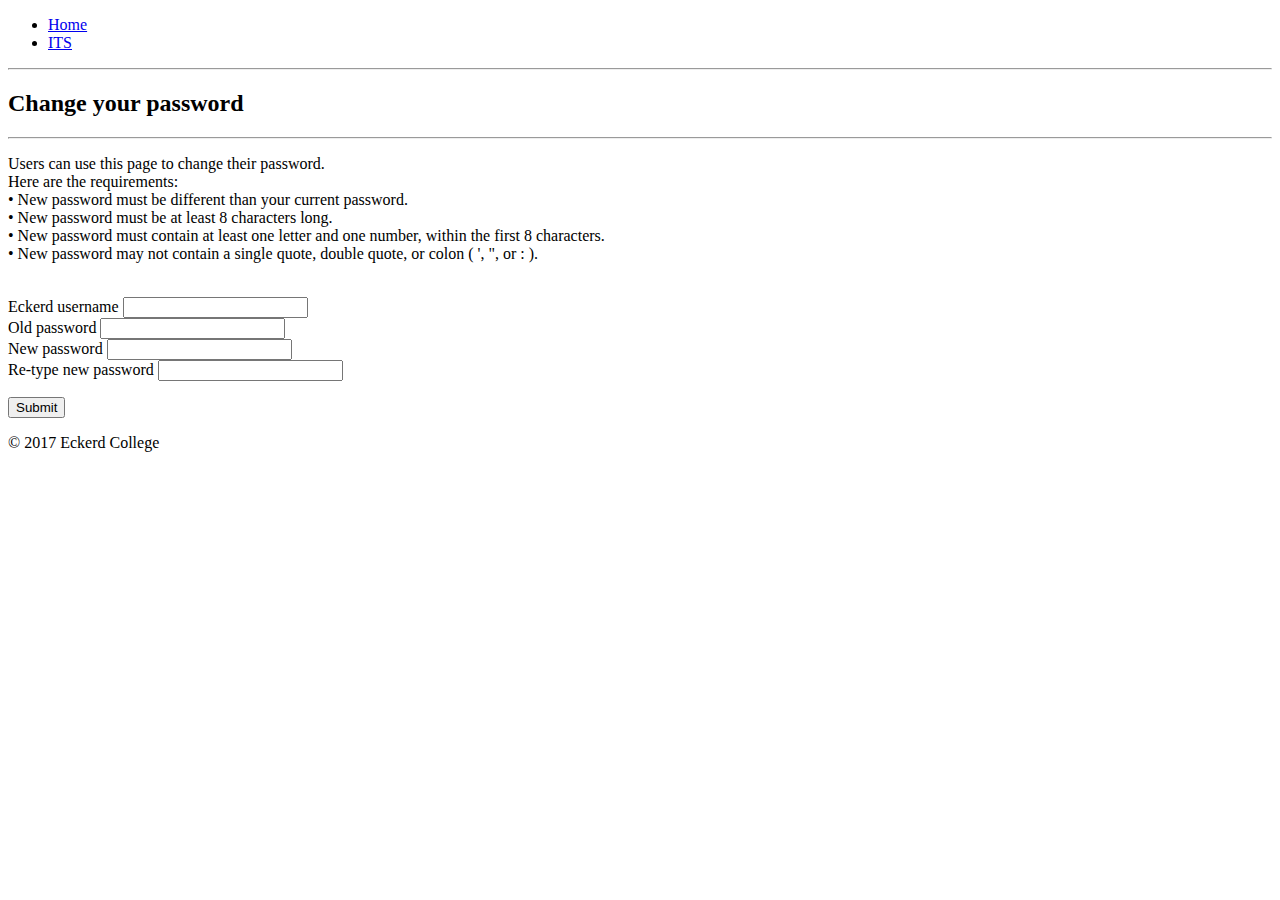
==== src/main/resources/pages/changepw.html @ 3165af80 "Added status code handling to front end for changepw" ====
<!DOCTYPE html>
<html lang="en">

<head>
    <meta charset="utf-8">
    <meta name="viewport" content="width=device-width, initial-scale=1.0">
    <meta name="description" content="">
    <meta name="author" content="">

    <title>Change Password</title>

    <!-- Bootstrap core CSS -->
    <link href="../static/css/bootstrap.css" rel="stylesheet">

    <!-- front end CSS -->
    <link href="../static/css/changepass.css" rel="stylesheet">
</head>

<body>



<nav class="navbar navbar-default" role="navigation">
    <div class="container">
   


        <div class="collapse navbar-collapse navbar-ex1-collapse">
            <ul class="nav navbar-nav">
                <li><a href="https://www.eckerd.edu/">Home</a>
                </li>
                <li><a href="http://its.eckerd.edu">ITS</a>
                </li>

            </ul>
        </div>
        <!-- /.navbar-collapse -->
    </div>
    <!-- /.container -->
</nav>

<div class="container">

    <div class="row">

        <div class="box">
            <div class="col-lg-12">
                <hr>
                <h2 class="intro-text text-center">Change your <strong>password</strong>
                </h2>
                <hr>
                <p>Users can use this page to change their password. <br> Here are the requirements:
                <br> • New password must be different than your current password.
<br> • New password must be at least 8 characters long.
<br> • New password must contain at least one letter and one number, within the first 8 characters.
<br> • New password may not contain a single quote, double quote, or colon ( ', ", or : ). <br><br>
</p>
                <form id="change" method="post" name="theform"">
                    <div class="row">
                     <div class="form-group col-lg-4">
                            <label>Eckerd username</label>
                            <input type="text" class="form-control" name="username" id="username" required> <br>
                            <label>Old password</label>
                            <input type="password" class="form-control" name="oldpassword" id="oldpassword" required> <br>
                        </div>
                        
                        <div class="form-group col-lg-4">
                           <label>New password</label>
                            <input type="password" class="form-control" name="newpassword1" id="newpassword1" required> <br>
                                <label>Re-type new password</label>
                            <input type="password" class="form-control" name="newpassword2" id="newpassword2" required>
                            <p id="validate"></p>
                            <p id="length"></p>
                            <p id="strength"></p>
                        </div>
                        

                        <div class="clearfix"></div>
                      
                        <div class="form-group col-lg-12">
                            <input type="hidden" name="status" value="submitted">
                            <button type="submit" class="btn btn-default">Submit</button>
                        </div>
                        <div id="goodresult"></div>
                        <div id="badresult"></div>
                        
                    </div>
                </form>
            </div>
        </div>
    </div>

</div>
<!-- /.container -->

<footer>
    <div class="container">
        <div class="row">
            <div class="col-lg-12 text-center">
                <p>&copy; 2017 Eckerd College</p>
            </div>
        </div>
    </div>
</footer>


<!-- JavaScript -->
<!-- <script src="http://ajax.googleapis.com/ajax/libs/jquery/1.7/jquery.js"></script>  -->
<!-- <script src="http://malsup.github.com/jquery.form.js"></script>  -->
<script src="https://ajax.googleapis.com/ajax/libs/jquery/1.11.2/jquery.min.js"></script>
<script>
$(document).ready(function() {
  $("#newpassword2").keyup(validate);
  $("#newpassword1").keyup(validate);
  $("#newpassword2").keyup(strengthCheck);
//   $("#newpassword1").keyup(strengthCheck)
  $("#newpassword2").keyup(lengthCheck);
//   $("#newpassword1").keyup(lengthCheck);
});

var l;
var s;

 function Replace(id,content) { 
                var container = document.getElementById(id);
                container.innerHTML = content;
        					    }

function validate() {
  var password1 = $("#newpassword1").val();
  var password2 = $("#newpassword2").val();
 
    if(password1 == password2) {
       $("#validate").text("Passwords match");        
  							  }
  else if(password1==null || password1=="",password2==null || password2=="") {
    	$("#validate").text(""); 
    }
    else {
        $("#validate").text("Passwords don't match");  
           
   		 }
    
					}

function lengthCheck() {
  var password1 = $("#newpassword1").val();
  var password2 = $("#newpassword2").val();
  var firstEight1 = password1.slice(0,8);
  var firstEight2 = password2.slice(0,8);
 
    if(password1.length < 8 || password2.length < 8) {
       $("#length").text("Password is not long enough");    
       l = false;    
    }
    else { $("#length").text("Length requirements met");  l = true;}
    }

function strengthCheck() {
  var password1 = $("#newpassword1").val();
  var password2 = $("#newpassword2").val();
//   var letters = /^[A-Za-z]+$/;
 //  var numbers = new RegExp('^[0-9]+$');
//   var letterNumber = /^[0-9a-zA-Z]+$/; 
  var firstEight1 = password1.slice(0,8);
  var firstEight2 = password2.slice(0,8);
 
 	if (firstEight1.search(/\d/) == -1 || firstEight2.search(/\d/) == -1) {

       $("#strength").text("Strength requirements not met");      
       	s = false;  
    }

// 	if(!firstEight1.match(letters) || !firstEight2.match(letters)) {
	else if (firstEight1.search(/[a-zA-Z]/) == -1 || firstEight2.search(/[a-zA-Z]/) == -1) {
       $("#strength").text("Strength requirements not met");      
       	s = false;    
    }
    
    else if (password1.indexOf('\'') > -1 || password2.indexOf('\'') > -1) {
     $("#strength").text("Strength requirements not met");    
     s = false;  
     }
     
     else if (password1.indexOf('\:') > -1 || password2.indexOf('\:') > -1) {
     $("#strength").text("Strength requirements not met");    
     s = false;  
     }
     
     else if (password1.indexOf('\"') > -1 || password2.indexOf('\"') > -1) {
     $("#strength").text("Strength requirements not met");  
     s = false;    
     }

    else {
        $("#strength").text("Strength requirements met");  
        s = true;
           
    }
    
    //   else if(password1==null || password1=="",password2==null || password2=="") {
//     	$("#validate").text(""); 
//     }
    
}

$('#change').submit(function(e) {
e.preventDefault();
  var username = $('input#username').val();
  var oldpass = $("#oldpassword").val();
  var newpass1 = $("#newpassword1").val();
  var newpass2 = $("#newpassword2").val();
  var passed;
  
  if (username.indexOf('@') > -1)
{
	 Replace('goodresult', '')
  Replace('badresult', 'Please use your Eckerd username, not your e-mail address.')
  passed = false;
 
}

  if (l == false)
{
	 Replace('goodresult', '')
  Replace('badresult', 'Password is not long enough.  Please use a longer password.')
  passed = false;
 
}

  if (s == false)
{
	 Replace('goodresult', '')
  Replace('badresult', 'Password is not strong enough.  Please use a strong password that adheres to the page\'s guidelines.')
  passed = false;
 
}
  
   if (newpass1 != newpass2) {
   Replace('goodresult', '')
//    Replace('badresult', x.substr(x.lastIndexOf('/') + 1))
   Replace('badresult', 'New passwords don\'t match; please make sure they match before continuing.')
     document.getElementById("newpassword1").style.borderColor = "#E34234";
        document.getElementById("newpassword2").style.borderColor = "#E34234";
        passed = false;
     					    }
   
   
   
   else if(newpass1 == newpass2 && passed !== false) {
	console.log(username);
	var json = JSON.stringify({username : username,
								oldPass: oldpass,  
								newPass: newpass2
							});
								
     jQuery.ajax(
     	{
     	  cache: false,
          url: document.URL,
          type: 'POST',
          data: json, 
          contentType: 'application/json; charset=utf-8',
           dataType: 'json',
          	statusCode: {
    							400: function() {
     								 Replace('goodresult', '')
                   					 Replace('badresult', 'Bad username/password combination.  Please check your information and try again.');
   												 },
   	 							500: function() {
     								 Replace('goodresult', '')
                   					 Replace('badresult', 'There was an internal server error.  Please try again later.');
   											     },
  
                				200: function(data) {

                    				$( '#change' ).each(function(){
  									  this.reset();
                   				        Replace('badresult', '');
      								  document.getElementById("newpassword1").style.borderColor = "#000000";
   								     document.getElementById("newpassword2").style.borderColor = "#000000";
   									Replace('goodresult', 'Your password has successfully been reset!');
                													})
              										  }
       					 }
    });	
 													} 
}); 




</script>


<script src="../static/js/bootstrap.js"></script>

</body>

</html>
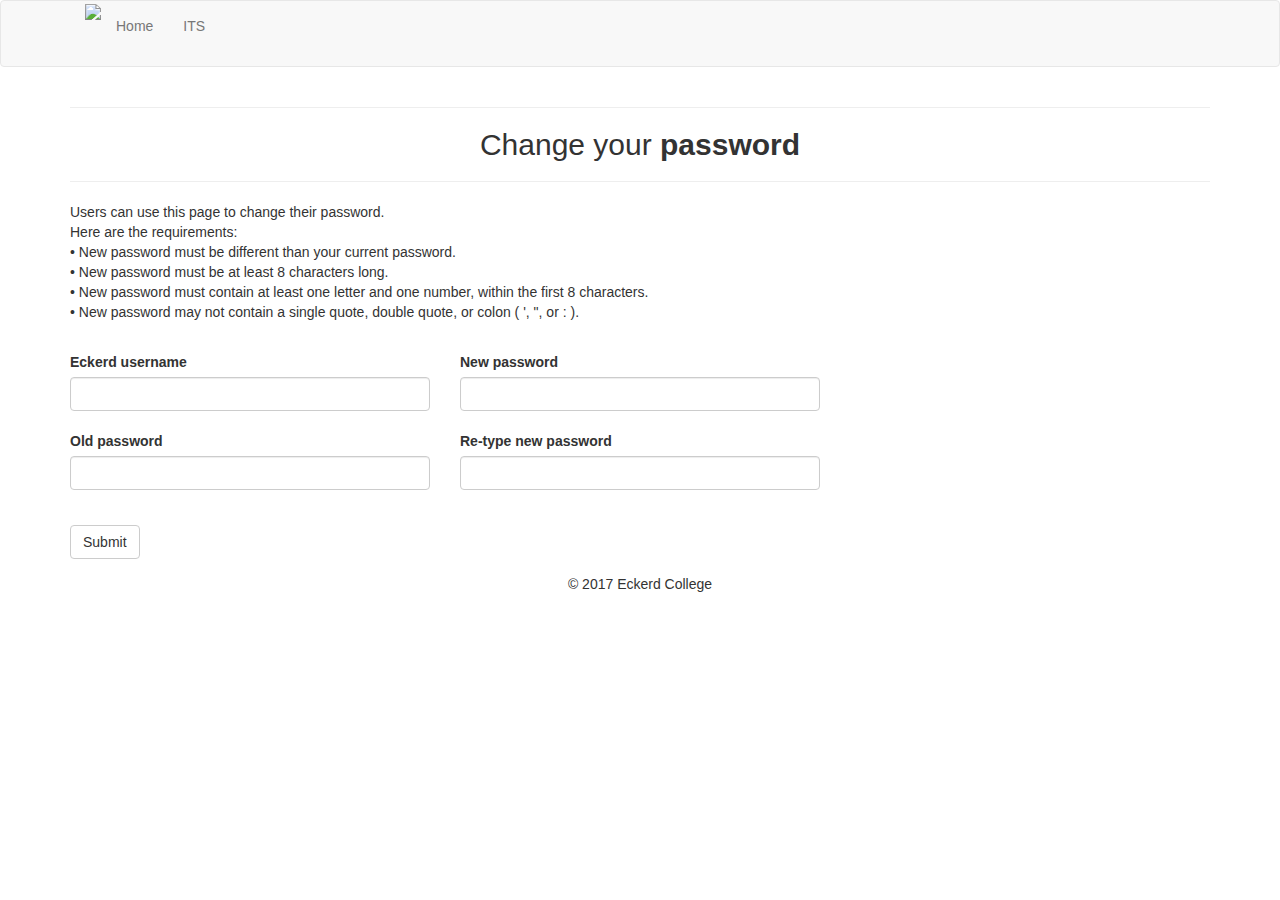
==== commit 64278123: "Merge pull request #28 from djkcel/stylings" ====
--- a/src/main/resources/pages/changepw.html
+++ b/src/main/resources/pages/changepw.html
@@ -25,8 +25,9 @@
    
 
 
-        <div class="collapse navbar-collapse navbar-ex1-collapse">
+        <div class="collapse navbar-collapse navbar-ex1-collapse" style="padding-bottom:15px;">
             <ul class="nav navbar-nav">
+                <li><img src="../static/img/eckerd_logo-noBG.png"></li>
                 <li><a href="https://www.eckerd.edu/">Home</a>
                 </li>
                 <li><a href="http://its.eckerd.edu">ITS</a>
@@ -244,7 +245,14 @@
         document.getElementById("newpassword2").style.borderColor = "#E34234";
         passed = false;
      					    }
-   
+     					    
+      if (newpass1 == oldpass || newpass2 == oldpass) {
+   Replace('goodresult', '')
+   Replace('badresult', 'Your new password must be different from your old password.')
+     document.getElementById("newpassword1").style.borderColor = "#E34234";
+        document.getElementById("newpassword2").style.borderColor = "#E34234";
+        passed = false;
+     					    }
    
    
    else if(newpass1 == newpass2 && passed !== false) {
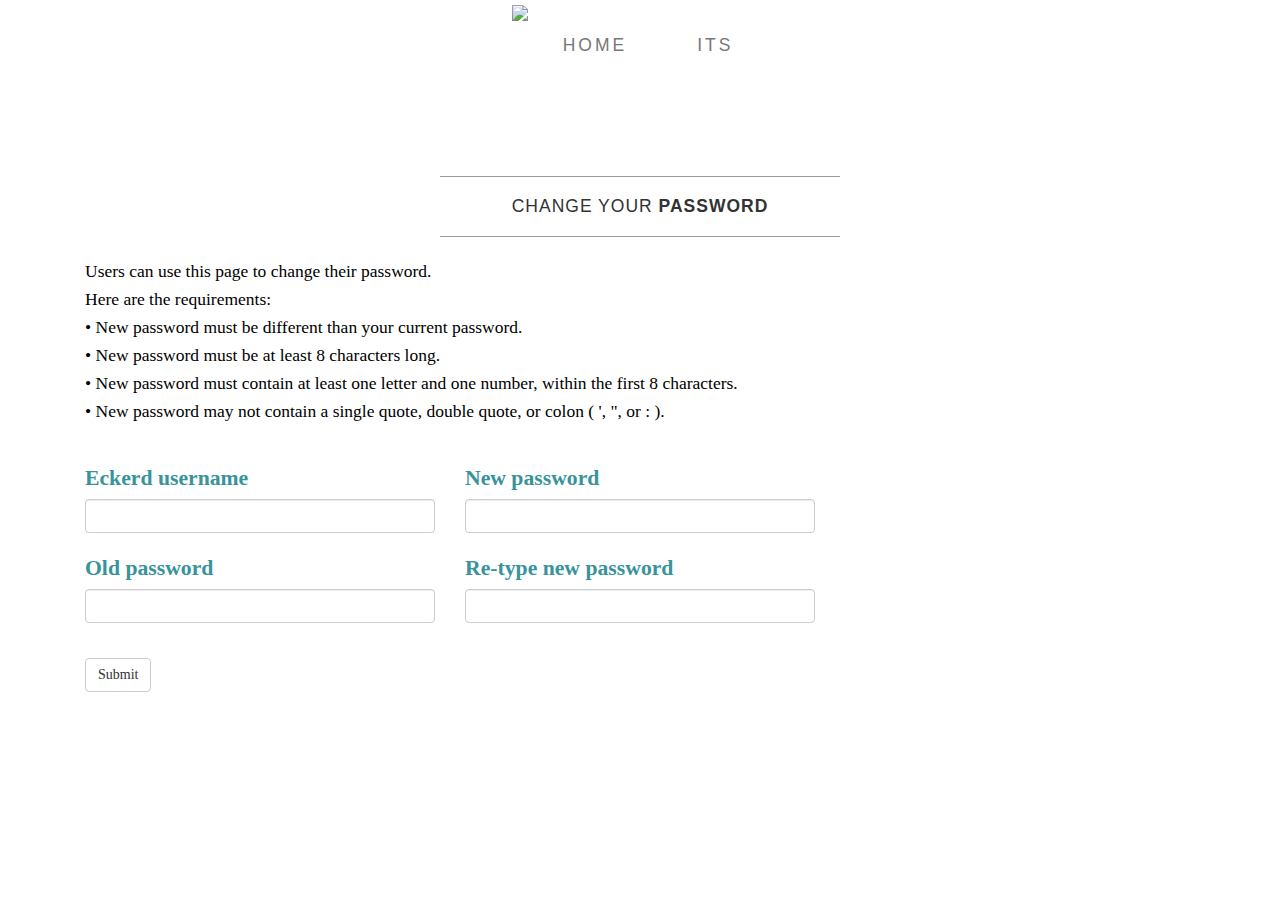
==== commit ce685d7b: "Handle 201's instead of 200's" ====
--- a/src/main/resources/pages/changepw.html
+++ b/src/main/resources/pages/changepw.html
@@ -94,6 +94,7 @@
 </div>
 <!-- /.container -->
 
+<!-- 
 <footer>
     <div class="container">
         <div class="row">
@@ -103,6 +104,7 @@
         </div>
     </div>
 </footer>
+ -->
 
 
 <!-- JavaScript -->
@@ -280,7 +282,7 @@
                    					 Replace('badresult', 'There was an internal server error.  Please try again later.');
    											     },
   
-                				200: function(data) {
+                				201: function(data) {
 
                     				$( '#change' ).each(function(){
   									  this.reset();
--- a/src/main/resources/static/css/changepass.css
+++ b/src/main/resources/static/css/changepass.css
@@ -0,0 +1,237 @@
+body {
+  background: url(../img/bg5.jpg) no-repeat center center fixed; 
+  -webkit-background-size: cover;
+  -moz-background-size: cover;
+  -o-background-size: cover;
+  background-size: cover;
+}
+
+h1, h2, h3, h4, h5, h6 {
+  text-transform: uppercase;
+  letter-spacing: 3px;
+  font-weight: 400;
+}
+
+@font-face {
+    font-family: din;
+    src: url("../fonts/DIN-Regular.ttf");
+}
+@font-face {
+    font-family: dincond-bold;
+    src: url("../fonts/dincond-bold.otf");
+}
+
+p {
+  font-size: 1.25em;
+  line-height: 1.6;
+  color: #000;
+  font-family: din;
+}
+
+label { font-family: dincond-bold;
+		font-size: 1.55em;
+		color: #38939b;
+ }
+
+button { font-family: din;
+		
+ }
+
+hr {
+  border-color: #999999;
+  max-width: 400px;
+}
+
+.brand,
+.address-bar {
+  display: none;
+}
+
+#badresult {
+ font-size: 1.05em;
+  color: #ff3333;
+  font-weight: 400;
+  line-height: 1.6;
+  float: left;
+  padding: 3px;
+}
+
+
+#goodresult {
+ font-size: 1.05em;
+  color: #00cc00;
+  font-weight: 400;
+  line-height: 1.6;
+  float: left;
+  padding: 10px;
+}
+
+.navbar-brand {
+  text-transform: uppercase;
+  letter-spacing: 2px;
+  font-weight: 900;
+}
+
+.navbar-nav {
+  text-transform: uppercase;
+  letter-spacing: 3px;
+  font-weight: 400;
+}
+
+.img-full {
+  min-width: 100%;
+}
+
+.brand-name {
+  font-weight: 700;
+  font-size: 1.5em;
+  text-transform: capitalize;
+  letter-spacing: normal;
+}
+
+.tagline-divider {
+  margin: 15px auto 3px;
+  border-color: #999999;
+  max-width: 250px;
+}
+
+.box {
+  background: #fff;
+  background: rgba(255,255,255,0.9);
+  margin-bottom: 20px;
+  padding: 30px 15px;
+}
+
+.intro-text {
+  text-transform: uppercase;
+  letter-spacing: 1px;
+  font-size: 1.25em;
+  font-weight: 400;
+}
+
+
+.img-border {
+  float: none;
+  margin: 0 auto 0;
+  border: #999999 solid 1px;
+}
+
+.img-left {
+  float: none;
+  margin: 0 auto 0;
+}
+
+footer {
+  background: #fff;
+  background: rgba(255,255,255,0.9);
+  position: fixed;
+   bottom: 0;
+    width: 100%;
+ 	visibility: hidden;
+    /* height: 70px; */
+}
+
+ 
+footer p {
+  margin: 0;
+  padding: 0px 0;
+}
+
+
+
+@media screen and (min-width: 40.5em) {
+  footer {
+    visibility: visible 
+ 	/* height: auto; */
+  }
+  footer p {
+  margin: 0;
+  padding: 50px 0;
+}
+}
+
+
+
+
+@media screen and (min-width: 768px) {
+
+.brand {
+  display: inherit;
+  font-weight: 700;
+  font-size: 5em;
+  line-height: normal;
+  text-align: center;
+  margin: 0;
+  padding: 30px 0 10px;
+  color: #fff;
+  text-shadow: 1px 1px 2px rgba(0, 0, 0, 0.5);
+}
+
+.top-divider {
+  margin-top: 0;
+}
+
+.img-left {
+  float: left;
+  margin-right: 25px;
+}
+
+.address-bar {
+  display: inherit;
+  text-align: center;
+  margin: 0;
+  padding: 0 0 40px;
+  font-size: 1.25em;
+  text-transform: uppercase;
+  letter-spacing: 3px;
+  font-weight: 400;
+  color: #fff;
+  text-shadow: 1px 1px 2px rgba(0, 0, 0, 0.5);
+}
+
+.navbar {
+  border-radius: 0;
+}
+
+.navbar-header {
+  display: none;
+}
+
+.navbar {
+  min-height: 0;
+}
+
+.navbar-default {
+  background: #fff;
+  background: rgba(255,255,255,0.9);
+  border: none;
+}
+
+.nav>li>a {
+  padding: 35px;
+}
+
+.navbar-nav>li>a {
+  line-height: normal;
+}
+
+.navbar-nav {
+  float: none;
+  margin: 0 auto;
+  display: table;
+  table-layout: fixed;
+  font-size: 1.25em;
+}
+
+}
+
+@media screen and (min-width: 1200px) {
+    .box:after {
+        content: '';
+        display: table;
+        clear: both;
+    }
+}
+
+
+ 
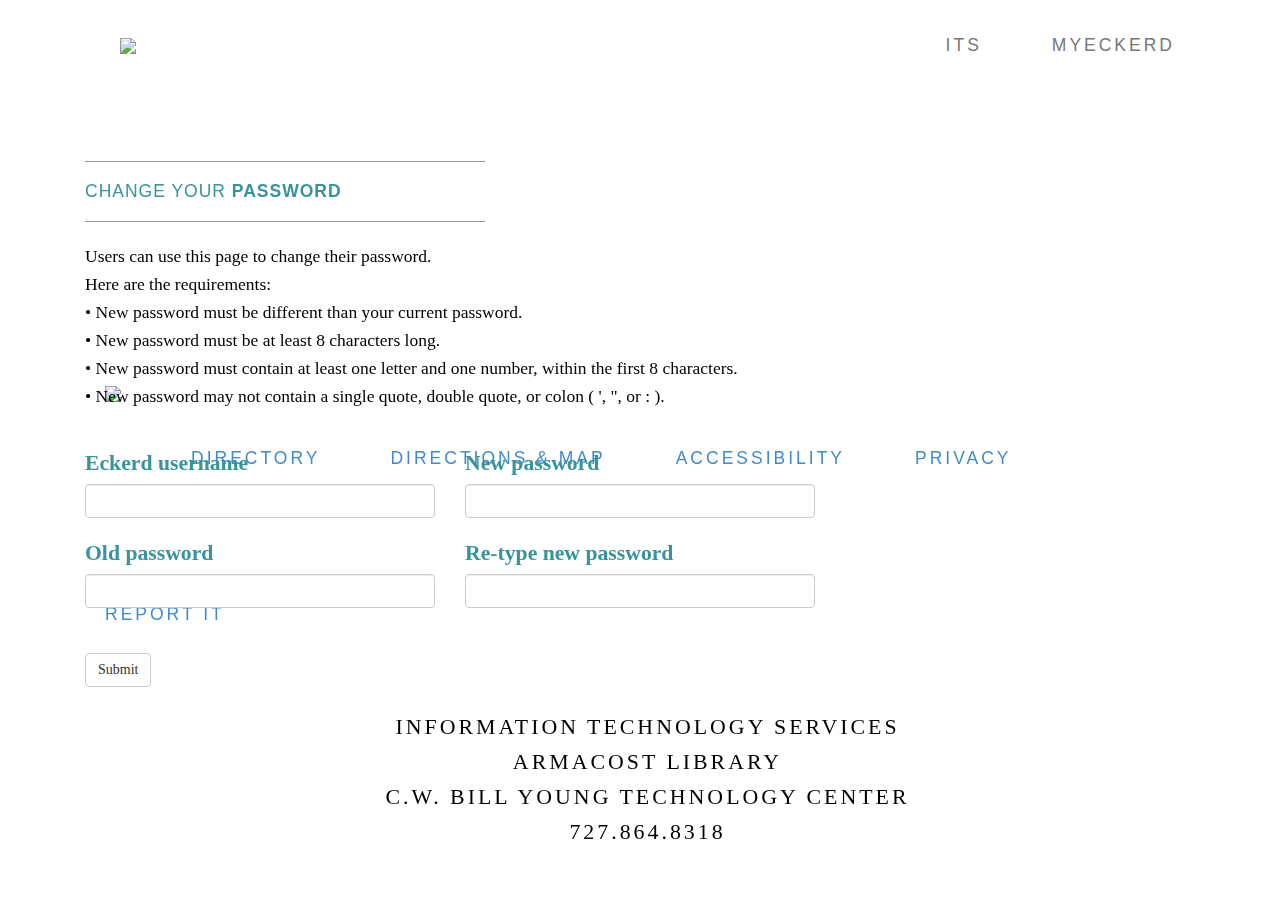
==== commit 80cb4a79: "Merge pull request #39 from djkcel/formClear" ====
--- a/src/main/resources/pages/changepw.html
+++ b/src/main/resources/pages/changepw.html
@@ -18,22 +18,17 @@
 
 <body>
 
-
-
 <nav class="navbar navbar-default" role="navigation">
     <div class="container">
-   
-
-
-        <div class="collapse navbar-collapse navbar-ex1-collapse" style="padding-bottom:15px;">
-            <ul class="nav navbar-nav">
-                <li><img src="../static/img/eckerd_logo-noBG.png"></li>
-                <li><a href="https://www.eckerd.edu/">Home</a>
-                </li>
-                <li><a href="http://its.eckerd.edu">ITS</a>
-                </li>
-
+        <div class="collapse navbar-collapse navbar-ex1-collapse">
+            <ul class="nav navbar-nav navbar-left">
+				<li><a href="https://www.eckerd.edu"><img src="../static/img/EC-GulfCoast.png"></a></li>
+				<!-- <li><img src="../static/img/eckerd_logo-noBG.png"></li> -->
             </ul>
+             <ul class="nav navbar-nav navbar-right">
+               <li style=""><a href="http://its.eckerd.edu">ITS</a></li>
+                <li style=""><a href="https://www.eckerd.edu/my/" style="">myEckerd</a></li>
+                </ul>
         </div>
         <!-- /.navbar-collapse -->
     </div>
@@ -45,11 +40,11 @@
     <div class="row">
 
         <div class="box">
-            <div class="col-lg-12">
-                <hr>
-                <h2 class="intro-text text-center">Change your <strong>password</strong>
+            <div class="col-lg-12" style="z-index : 1;">
+                <hr align="left">
+                <h2 class="intro-text text-left"style="color:#38939b">Change your <strong>password</strong>
                 </h2>
-                <hr>
+                <hr align="left">
                 <p>Users can use this page to change their password. <br> Here are the requirements:
                 <br> • New password must be different than your current password.
 <br> • New password must be at least 8 characters long.
@@ -70,6 +65,7 @@
                             <input type="password" class="form-control" name="newpassword1" id="newpassword1" required> <br>
                                 <label>Re-type new password</label>
                             <input type="password" class="form-control" name="newpassword2" id="newpassword2" required>
+                            <br>
                             <p id="validate"></p>
                             <p id="length"></p>
                             <p id="strength"></p>
@@ -80,19 +76,42 @@
                       
                         <div class="form-group col-lg-12">
                             <input type="hidden" name="status" value="submitted">
-                            <button type="submit" class="btn btn-default">Submit</button>
-                        </div>
-                        <div id="goodresult"></div>
-                        <div id="badresult"></div>
-                        
+                            <button type="submit" class="btn btn-default" style="font-family:din2;">Submit</button>
+                        </div>                        
                     </div>
                 </form>
+                	 <div id="goodresult"></div>
+                        <div id="badresult"></div>
             </div>
         </div>
     </div>
 
 </div>
 <!-- /.container -->
+
+<footer style="height: auto; ">
+    <div class="container" style="">
+        <div class="row" style="">
+            <div class="col-lg-12 text-center">
+                <ul class="nav navbar-nav navbar-right">
+                <li style=""><a href="https://www.eckerd.edu"><img src="../static/img/eckerd_logo-noBG.png"></a></li>
+                <li style="margin-top: 65px;"><a href="https://directory.apps2.eckerd.edu/">Directory</a></li>
+                <li style="margin-top: 65px;"><a href="https://www.eckerd.edu/about/directions/"style="">Directions & Map</a></li>
+                <li style="margin-top: 65px;"><a href="https://www.eckerd.edu/accessibility/" style="">Accessibility</a></li>
+                <li style="margin-top: 65px;"><a href="https://docs.google.com/document/d/12dMViRE5e2lRsiHuTQpfFMBCDdTwFdGxUTEKRqfv4PY/edit?usp=sharing" style="">Privacy</a></li>
+                <li style="margin-top: 65px;"><a href="https://www.eckerd.edu/reportit/" style="">Report it</a></li>
+                 <div class="row">
+           		 <div class="col-lg-12 text-center" style="">
+            	<p id="footercopy">Information Technology Services <br>
+				Armacost Library<br>
+				C.W. Bill Young Technology Center<br>
+				727.864.8318</p>
+            </div></div>
+                </ul>
+            </div>
+        </div>
+    </div>
+</footer>
 
 <!-- 
 <footer>
@@ -290,6 +309,7 @@
       								  document.getElementById("newpassword1").style.borderColor = "#000000";
    								     document.getElementById("newpassword2").style.borderColor = "#000000";
    									Replace('goodresult', 'Your password has successfully been reset!');
+   									Replace('change', '');
                 													})
               										  }
        					 }
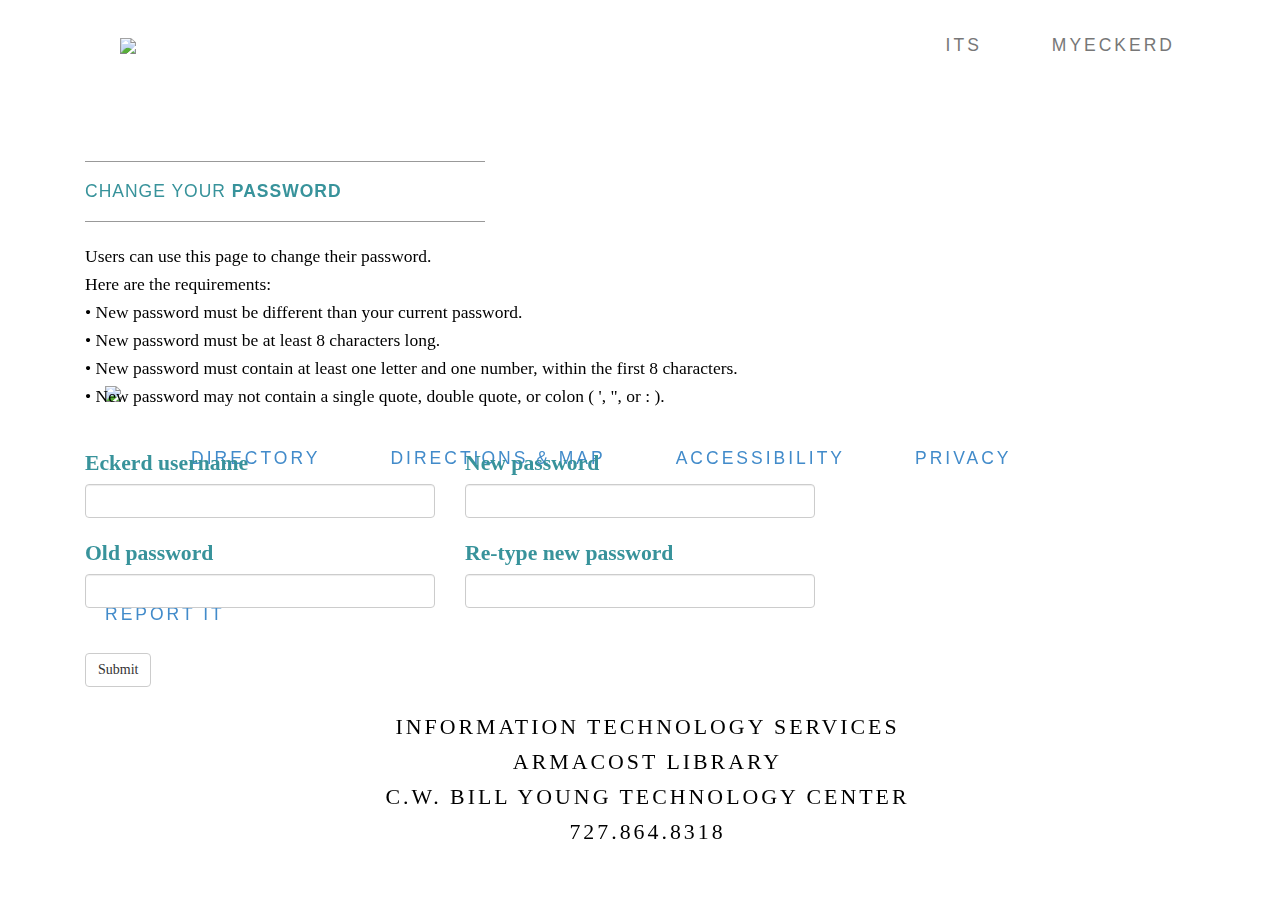
==== commit 3e21339a: "Merge pull request #47 from djkcel/chrisVariableNameSuggestion" ====
--- a/src/main/resources/pages/changepw.html
+++ b/src/main/resources/pages/changepw.html
@@ -229,6 +229,7 @@
 $('#change').submit(function(e) {
 e.preventDefault();
   var username = $('input#username').val();
+  var usernameLower = username.toLowerCase();
   var oldpass = $("#oldpassword").val();
   var newpass1 = $("#newpassword1").val();
   var newpass2 = $("#newpassword2").val();
@@ -278,7 +279,7 @@
    
    else if(newpass1 == newpass2 && passed !== false) {
 	console.log(username);
-	var json = JSON.stringify({username : username,
+	var json = JSON.stringify({username : usernameLower,
 								oldPass: oldpass,  
 								newPass: newpass2
 							});
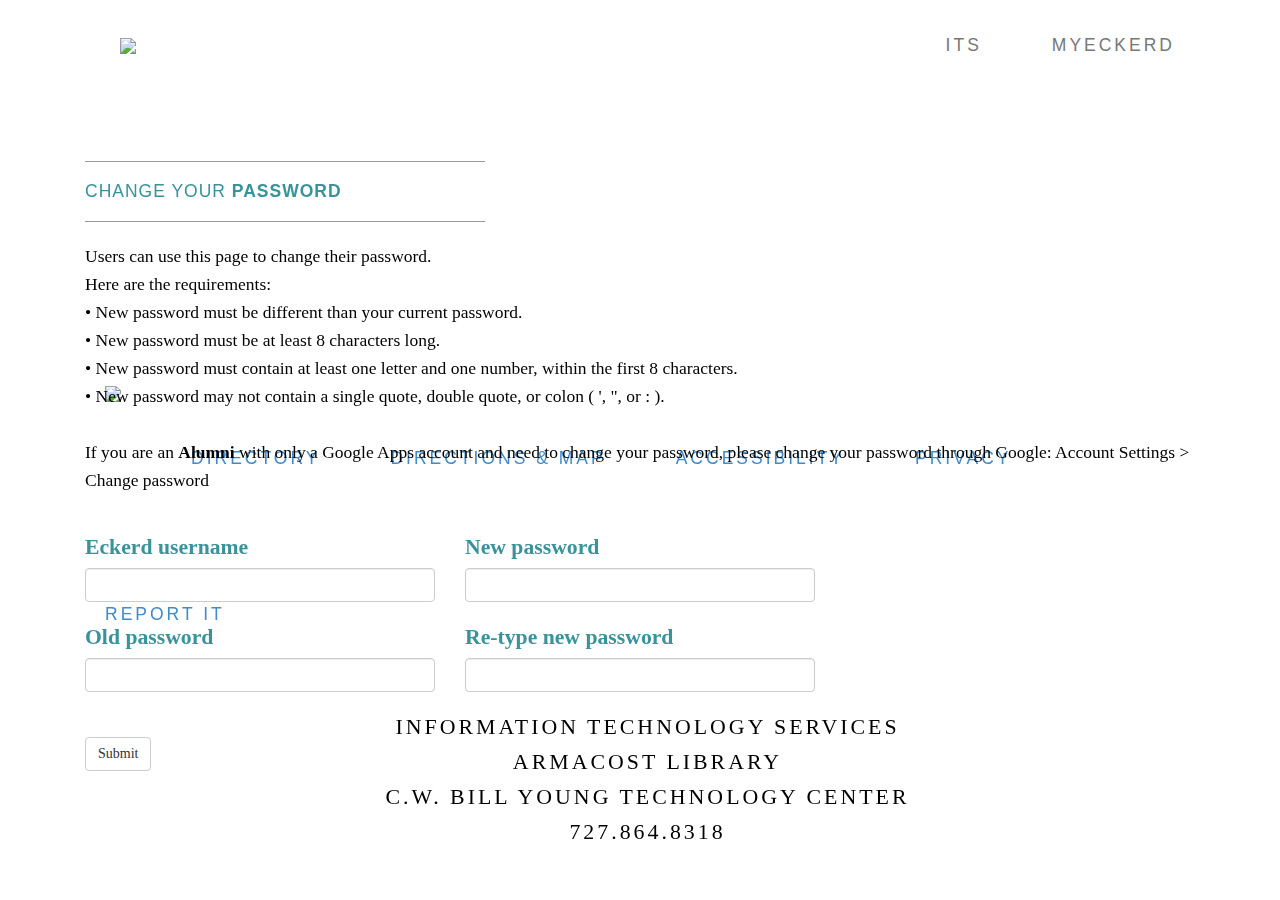
==== commit 6f3f28c3: "Merge pull request #48 from djkcel/alumni" ====
--- a/src/main/resources/pages/changepw.html
+++ b/src/main/resources/pages/changepw.html
@@ -49,7 +49,8 @@
                 <br> • New password must be different than your current password.
 <br> • New password must be at least 8 characters long.
 <br> • New password must contain at least one letter and one number, within the first 8 characters.
-<br> • New password may not contain a single quote, double quote, or colon ( ', ", or : ). <br><br>
+<br> • New password may not contain a single quote, double quote, or colon ( ', ", or : ). <br><br>If you are an <strong>Alumni</strong> with only a Google Apps account and need to change your password, please change your password through Google:
+Account Settings > Change password <br><br>
 </p>
                 <form id="change" method="post" name="theform"">
                     <div class="row">
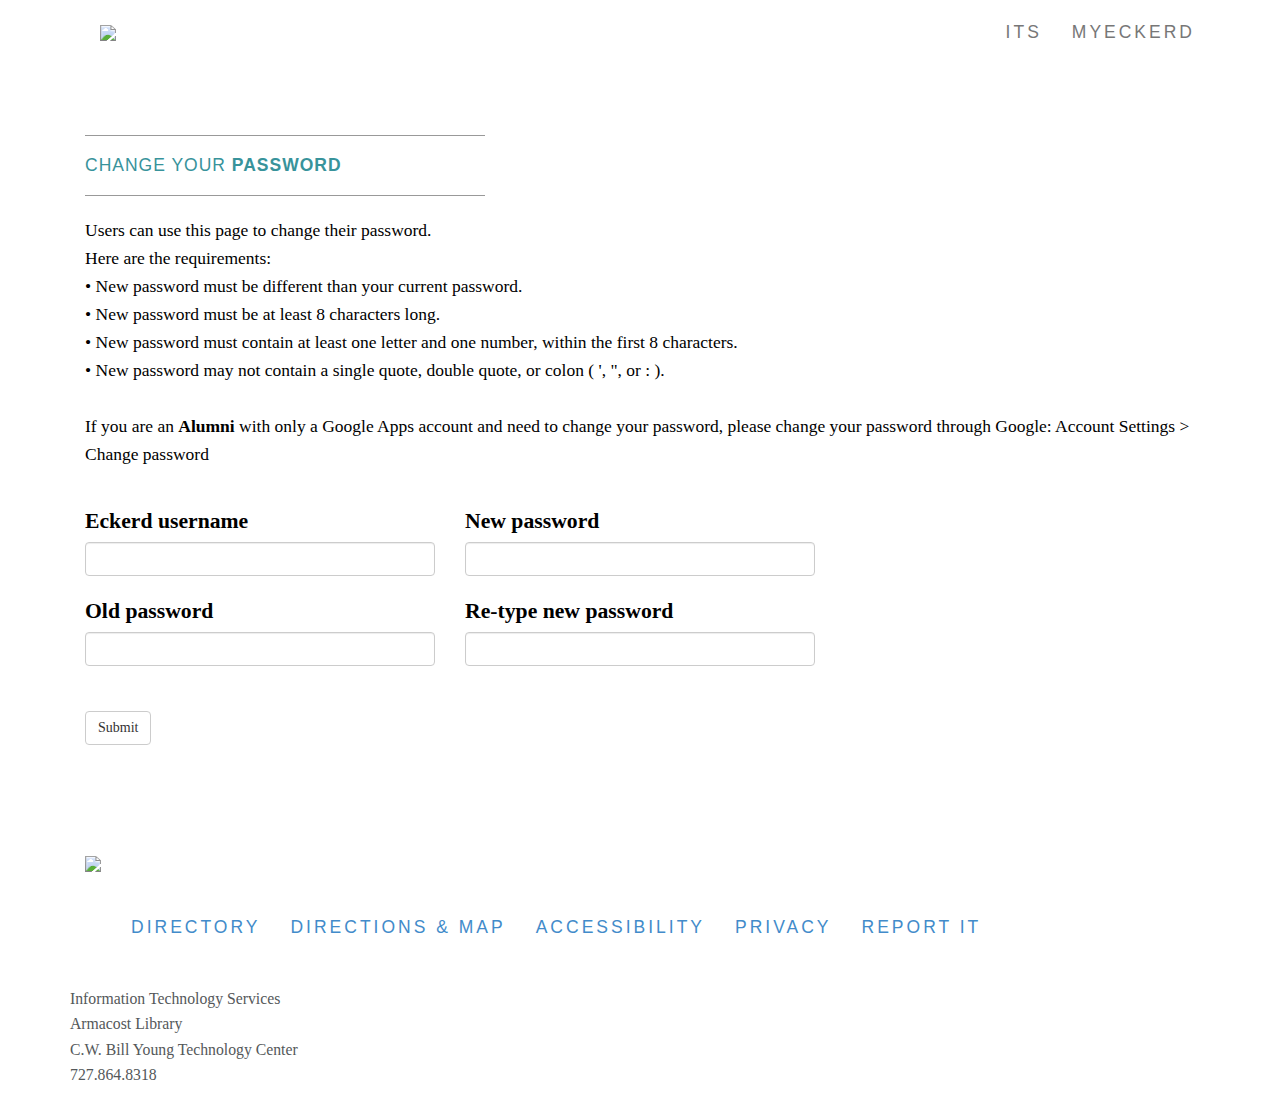
==== commit d1baceed: "Merge pull request #58 from djkcel/footerfix2" ====
--- a/src/main/resources/pages/changepw.html
+++ b/src/main/resources/pages/changepw.html
@@ -36,9 +36,7 @@
 </nav>
 
 <div class="container">
-
     <div class="row">
-
         <div class="box">
             <div class="col-lg-12" style="z-index : 1;">
                 <hr align="left">
@@ -71,10 +69,6 @@
                             <p id="length"></p>
                             <p id="strength"></p>
                         </div>
-                        
-
-                        <div class="clearfix"></div>
-                      
                         <div class="form-group col-lg-12">
                             <input type="hidden" name="status" value="submitted">
                             <button type="submit" class="btn btn-default" style="font-family:din2;">Submit</button>
@@ -86,15 +80,59 @@
             </div>
         </div>
     </div>
-
 </div>
+
+
+<!-- 
+<div class="container">
+<div class="box">
+	<div id="content"> 
+		<h3>Eckerd College Mailing Lists</h3>
+
+		<P>Welcome to the Eckerd managed mailing list server. If you are a mailing list subscriber, you can
+		access mailing lists, subscribe, on unsubscribe from lists. List administrators can access their
+		management portals.</p>
+
+		<H2 class="intro-text text-left">Mailman (@lists.eckerd.edu)</H2>
+		<P>
+		<ul>
+		<li><A HREF="/mailman/listinfo/">Mailing Lists</a></li>
+		<li><A HREF="/mailman/admin">List Administration</a></li>
+		</ul>
+		</p>
+
+		<H2 class="intro-text text-left">Other destinations</H2>
+
+		<P>
+		<ul>
+		<li><A HREF="http://groups.google.com/a/eckerd.edu">Google Groups</a> (new @eckerd.edu mailing lists)</li>
+		</ul>
+		</p>
+
+		<H2 class="intro-text text-left">Useful links:</H2>
+
+		<P>
+		<ul>
+
+		<li><A HREF="https://sites.google.com/a/eckerd.edu/its/home/its-help/about-google-apps-and-mailing-lists">About Google Apps and Mailing Lists</a></li>
+		<li><A HREF="https://sites.google.com/a/eckerd.edu/its/home/its-help/campus-wide-aliases">About Campus-Wide Mailing Lists</a></li>
+		<li><A HREF="https://sites.google.com/a/eckerd.edu/its/home/its-help/course-aliases">About Course Aliases</a></li>
+		</uL>
+		</p>
+
+	</div> </div> 
+</div> 
+ -->
+
 <!-- /.container -->
 
-<footer style="height: auto; ">
-    <div class="container" style="">
+
+<footer>
+    <div class="container">
         <div class="row" style="">
             <div class="col-lg-12 text-center">
-                <ul class="nav navbar-nav navbar-right">
+                <ul class="nav navbar-nav navbar-left">
+<!--                 <ul class="nav navbar-nav navbar-right"> -->
                 <li style=""><a href="https://www.eckerd.edu"><img src="../static/img/eckerd_logo-noBG.png"></a></li>
                 <li style="margin-top: 65px;"><a href="https://directory.apps2.eckerd.edu/">Directory</a></li>
                 <li style="margin-top: 65px;"><a href="https://www.eckerd.edu/about/directions/"style="">Directions & Map</a></li>
@@ -103,28 +141,20 @@
                 <li style="margin-top: 65px;"><a href="https://www.eckerd.edu/reportit/" style="">Report it</a></li>
                  <div class="row">
            		 <div class="col-lg-12 text-center" style="">
+           		             </div></div>
+            <div class=row">
             	<p id="footercopy">Information Technology Services <br>
 				Armacost Library<br>
 				C.W. Bill Young Technology Center<br>
 				727.864.8318</p>
-            </div></div>
+            </div>
                 </ul>
             </div>
         </div>
     </div>
 </footer>
 
-<!-- 
-<footer>
-    <div class="container">
-        <div class="row">
-            <div class="col-lg-12 text-center">
-                <p>&copy; 2017 Eckerd College</p>
-            </div>
-        </div>
-    </div>
-</footer>
- -->
+
 
 
 <!-- JavaScript -->
--- a/src/main/resources/static/css/changepass.css
+++ b/src/main/resources/static/css/changepass.css
@@ -6,6 +6,11 @@
   background-size: cover;
 }
 
+html{
+  position:relative; 
+  min-height: 100%;
+}
+
 h1, h2, h3, h4, h5, h6 {
   text-transform: uppercase;
   letter-spacing: 3px;
@@ -21,6 +26,11 @@
     src: url("../fonts/dincond-bold.otf");
 }
 
+@font-face {
+    font-family: din2;
+    src: url("../fonts/DIN-Regular.otf");
+}
+
 p {
   font-size: 1.25em;
   line-height: 1.6;
@@ -30,12 +40,15 @@
 
 label { font-family: dincond-bold;
 		font-size: 1.55em;
-		color: #38939b;
+		color: #000;
  }
 
 button { font-family: din;
 		
  }
+ 
+
+	
 
 hr {
   border-color: #999999;
@@ -70,12 +83,15 @@
   text-transform: uppercase;
   letter-spacing: 2px;
   font-weight: 900;
+  visibility: visible;
+  
 }
 
 .navbar-nav {
   text-transform: uppercase;
   letter-spacing: 3px;
   font-weight: 400;
+  visibility: visible;
 }
 
 .img-full {
@@ -121,14 +137,17 @@
   margin: 0 auto 0;
 }
 
+ #footercopy {
+text-align:center; font-size: 0.9em; font-family: din; text-transform: none; letter-spacing: normal;
+color: rgb(84, 88, 90);
+visibility: visible;
+}
+
 footer {
   background: #fff;
   background: rgba(255,255,255,0.9);
-  position: fixed;
-   bottom: 0;
+    bottom: 0;
     width: 100%;
- 	visibility: hidden;
-    /* height: 70px; */
 }
 
  
@@ -138,17 +157,21 @@
 }
 
 
-
-@media screen and (min-width: 40.5em) {
+@media only all and (min-width: 768px) and (min-height: 768px) {
   footer {
-    visibility: visible 
- 	/* height: auto; */
+	height: auto;
+bottom: 0;
+width: 100%;
+
+}
+  footer p {
+  margin: 0;
+  padding: 25px 0;
   }
-  footer p {
-  margin: 0;
-  padding: 50px 0;
-}
-}
+#footercopy {
+text-align:left;
+}
+  }
 
 
 
@@ -205,14 +228,17 @@
   background: #fff;
   background: rgba(255,255,255,0.9);
   border: none;
+  
 }
 
 .nav>li>a {
-  padding: 35px;
+ /*  padding: 35px; */
 }
 
 .navbar-nav>li>a {
-  line-height: normal;
+  line-height: 2;
+ 
+   
 }
 
 .navbar-nav {
